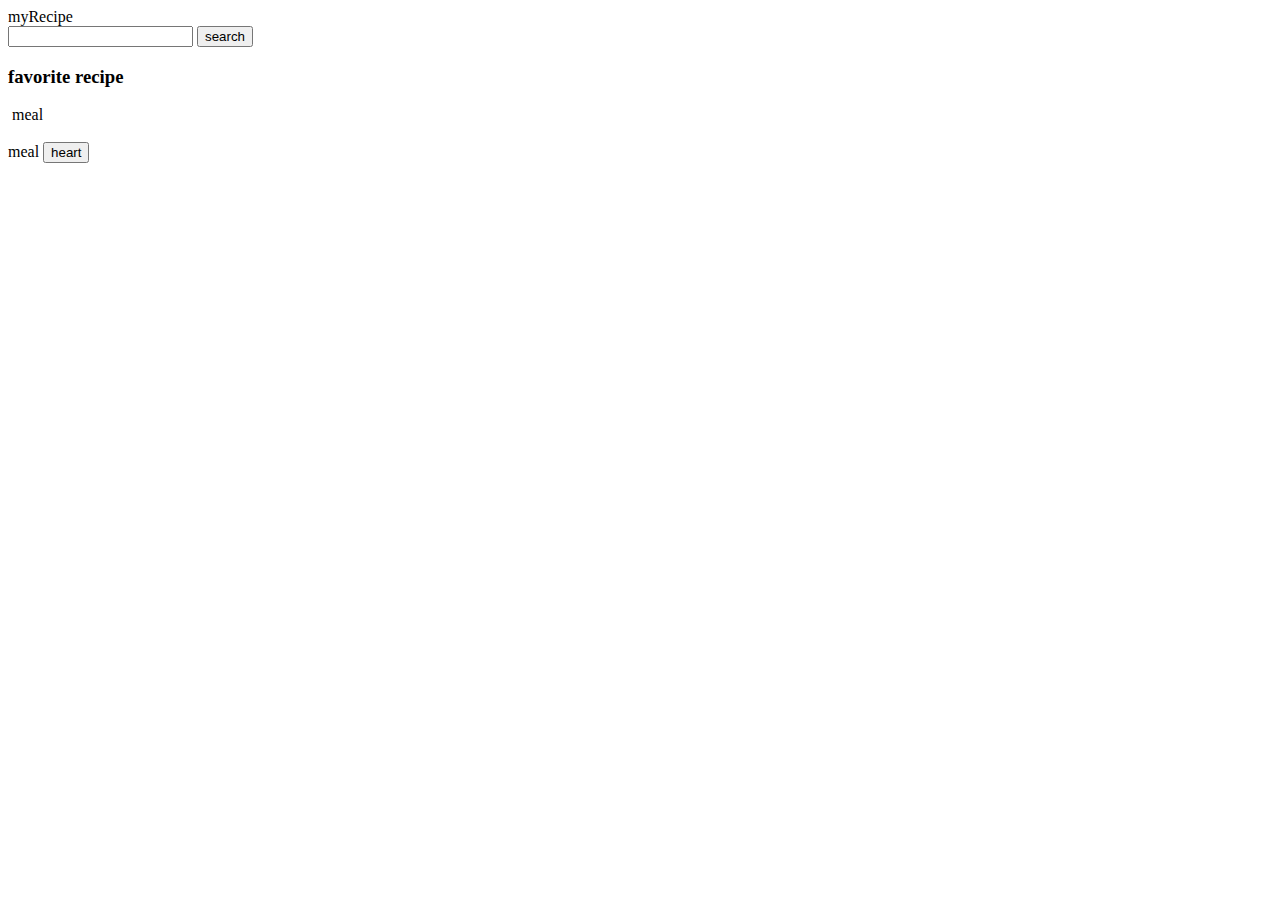
==== Recipe/index.html @ 98e93ad6 "markup recipe app" ====
<!DOCTYPE html>
<html lang="en">
<head>
    <meta charset="UTF-8">
    <meta name="viewport" content="width=device-width, initial-scale=1.0">
    <title>Recipe App</title>
    <link rel="stylesheet" href="style.css">
    <script src="script.js" defer></script>
</head>
<body>
    <div class="app-container">
        <div class="header">
            <div class="logo">myRecipe</div>
            <div class="searchbar">
                <input type="text">
                <button>search</button>
            </div>
        </div>
        <div class="fav-container">
            <h3>favorite recipe</h3>
            <div class="fav-meals">
                <img src="" alt="">
                <span>meal</span>
            </div>
        </div>
        <div class="randomMeal-container">
            <img src="" alt="">
            <div class="random-bar">
                <span>meal</span>
                <button>heart</button>
            </div>
        </div>
    </div>
</body>
</html>
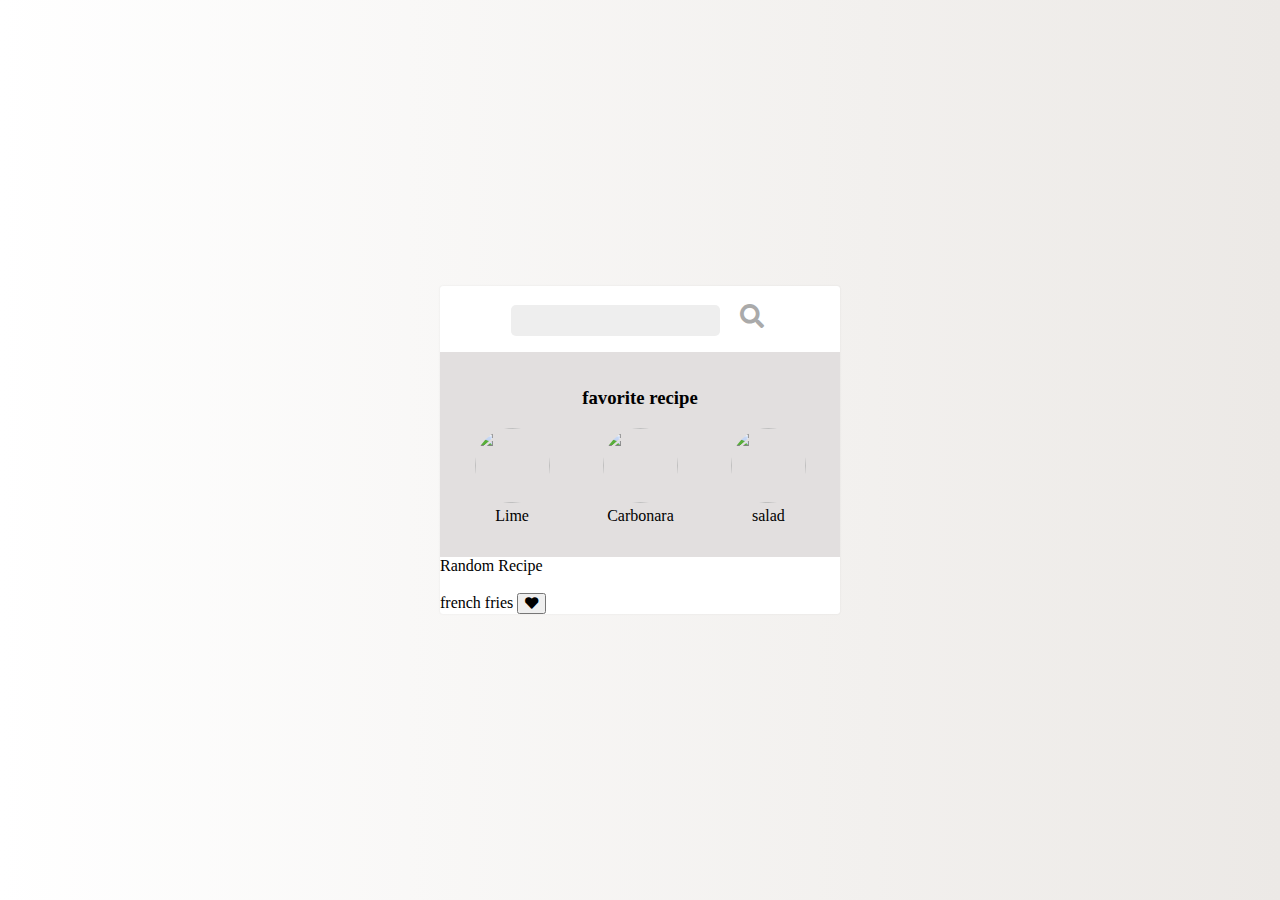
==== commit 577f697e: "add style" ====
--- a/Recipe/index.html
+++ b/Recipe/index.html
@@ -4,30 +4,50 @@
     <meta charset="UTF-8">
     <meta name="viewport" content="width=device-width, initial-scale=1.0">
     <title>Recipe App</title>
+    <link rel="stylesheet" href="https://cdnjs.cloudflare.com/ajax/libs/font-awesome/5.14.0/css/all.min.css" />
     <link rel="stylesheet" href="style.css">
     <script src="script.js" defer></script>
 </head>
 <body>
     <div class="app-container">
         <div class="header">
-            <div class="logo">myRecipe</div>
+            <!-- <div class="logo">myRecipe</div> -->
             <div class="searchbar">
                 <input type="text">
-                <button>search</button>
+                <button class="search"><i class="fas fa-search"></i></button>
             </div>
         </div>
         <div class="fav-container">
             <h3>favorite recipe</h3>
-            <div class="fav-meals">
-                <img src="" alt="">
-                <span>meal</span>
-            </div>
+            <ul class="fav-meals">
+                <li>
+                    <img src="https://www.themealdb.com/images/ingredients/Lime.png" alt="">
+                    <span>Lime</span>
+                </li>
+                <li>
+                    <img src="https://www.themealdb.com/images/media/meals/llcbn01574260722.jpg/preview" alt="">
+                    <span>Carbonara</span>
+                </li>
+                <li>
+                    <img src="https:\/\/www.themealdb.com\/images\/media\/meals\/u55lbp1585564013.jpg" alt="">
+                    <span>salad</span>
+                </li>
+            </ul>
         </div>
         <div class="randomMeal-container">
-            <img src="" alt="">
-            <div class="random-bar">
-                <span>meal</span>
-                <button>heart</button>
+            <span class="random">
+                Random Recipe
+            </span>
+            <div class="meal">
+                <div class="meal-header">
+                    <img src="https:\/\/www.themealdb.com\/images\/media\/meals\/sxysrt1468240488.jpg" alt="">
+                </div>
+                <div class="meal-body">
+                    <span>french fries</span>
+                    <button class="heart">
+                        <i class="fa fa-heart"></i>
+                    </button>
+                </div>
             </div>
         </div>
     </div>
--- a/Recipe/style.css
+++ b/Recipe/style.css
@@ -0,0 +1,75 @@
+* {
+    box-sizing: border-box;
+}
+
+body {
+    background: #ECE9E6;  /* fallback for old browsers */
+    background: -webkit-linear-gradient(to right, #FFFFFF, #ECE9E6);  /* Chrome 10-25, Safari 5.1-6 */
+    background: linear-gradient(to right, #FFFFFF, #ECE9E6); /* W3C, IE 10+/ Edge, Firefox 16+, Chrome 26+, Opera 12+, Safari 7+ */
+    margin: 0;
+    display: flex;
+    justify-content: center;
+    align-items: center;
+    min-height: 100vh;
+}
+
+img {
+    max-width: 100%;
+}
+
+.app-container {
+    width: 400px;
+    background-color: #fff;
+    box-shadow: 0 0 2px #3333331a;
+    border-radius: 3px;
+    overflow: hidden;
+    width: 400px;
+    
+}
+
+.header {
+    display: flex;
+    justify-content: center;
+    align-items: center;
+    padding: 1rem;
+}
+
+.searchbar input {
+    background-color: #eee;
+    border: none;
+    border-radius: 5px;
+    padding: 0.5rem 1rem;    
+}
+
+.searchbar button {
+    background-color: transparent;
+    border: none;
+    color: #aaa;
+    font-size: 1.5rem;
+    margin-left: 10px;
+}
+
+.fav-container {
+    background-color: rgb(226, 223, 223);
+    padding: 1rem;
+    text-align: center;
+}
+
+.fav-meals {
+    display: flex;
+    list-style-type: none;
+    padding: 0;
+}
+
+.fav-meals li {
+
+}
+
+.fav-meals li img {
+    border-radius: 50%;
+    object-fit: cover;
+    height: 75px;
+    width: 75px;
+}
+
+
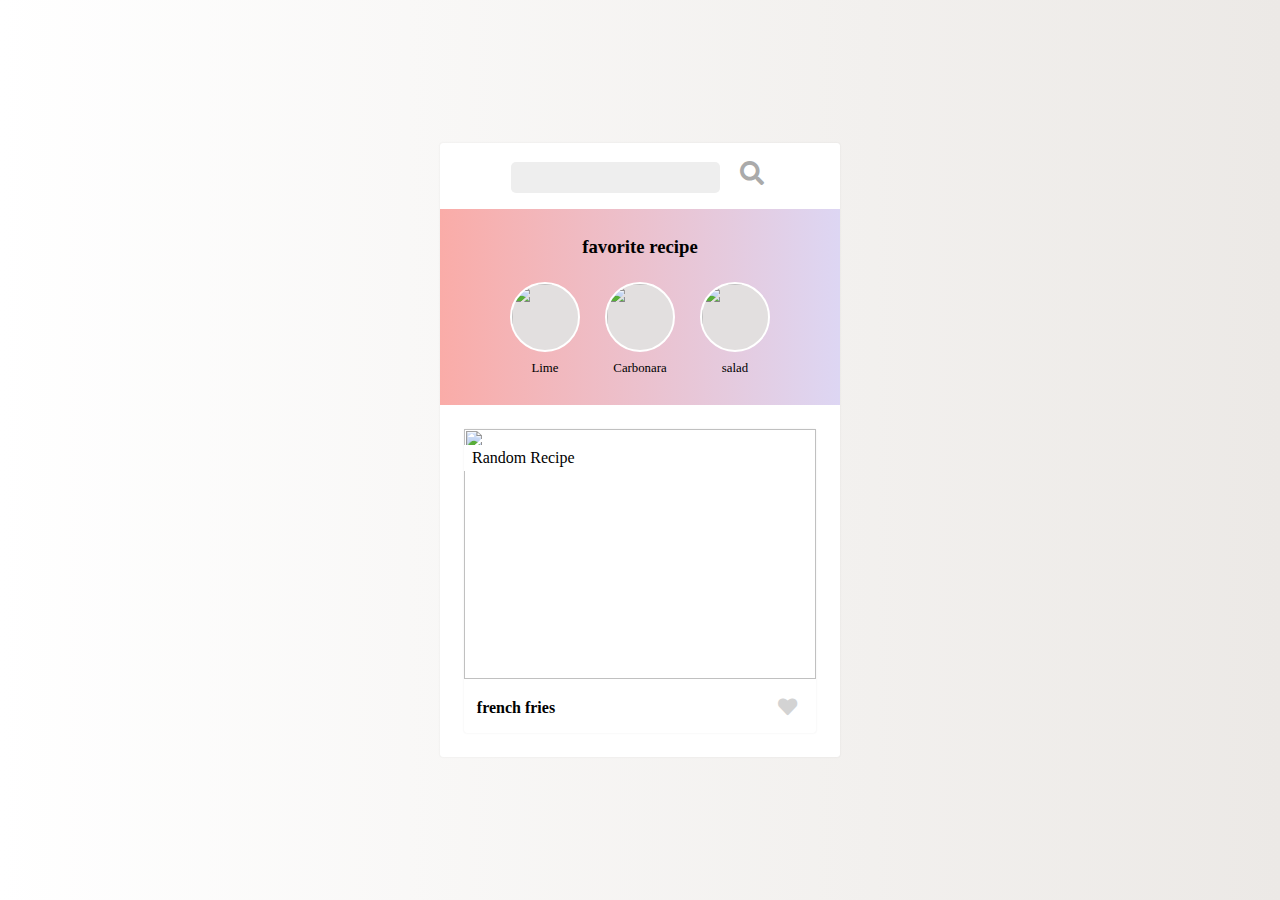
==== commit f130746e: "finish css" ====
--- a/Recipe/index.html
+++ b/Recipe/index.html
@@ -35,16 +35,16 @@
             </ul>
         </div>
         <div class="randomMeal-container">
-            <span class="random">
-                Random Recipe
-            </span>
             <div class="meal">
                 <div class="meal-header">
+                    <span class="random">
+                        Random Recipe
+                    </span>
                     <img src="https:\/\/www.themealdb.com\/images\/media\/meals\/sxysrt1468240488.jpg" alt="">
                 </div>
                 <div class="meal-body">
-                    <span>french fries</span>
-                    <button class="heart">
+                    <h4>french fries</h4>
+                    <button class="fav-btn">
                         <i class="fa fa-heart"></i>
                     </button>
                 </div>
--- a/Recipe/style.css
+++ b/Recipe/style.css
@@ -50,26 +50,84 @@
 }
 
 .fav-container {
-    background-color: rgb(226, 223, 223);
-    padding: 1rem;
+    /* background-color: rgb(228, 220, 216); */
+    background: #ddd6f3;  /* fallback for old browsers */
+    background: -webkit-linear-gradient(to right, #faaca8, #ddd6f3);  /* Chrome 10-25, Safari 5.1-6 */
+    background: linear-gradient(to right, #faaca8, #ddd6f3); /* W3C, IE 10+/ Edge, Firefox 16+, Chrome 26+, Opera 12+, Safari 7+ */
+    padding: 0.5rem 1rem;
     text-align: center;
 }
 
 .fav-meals {
     display: flex;
+    flex-wrap: wrap;
+    justify-content: center;
     list-style-type: none;
     padding: 0;
 }
 
 .fav-meals li {
-
+    margin: 5px;
+    width: 85px;
 }
 
 .fav-meals li img {
+    border: 2.5px solid #ffffff;
+    background-color: rgb(226, 223, 223);
     border-radius: 50%;
     object-fit: cover;
-    height: 75px;
-    width: 75px;
+    height: 70px;
+    width: 70px;
 }
 
+.fav-meals li span {
+    font-size: 0.8rem;
+}
 
+.meal {
+    margin: 1.5rem;
+    border-radius: 3px;
+    box-shadow: 0 0 2px #3333331a;
+}
+
+.meal-header {
+    position: relative;
+}
+
+.meal-header .random {
+    position: absolute;
+    top: 1rem;
+    background-color: #fff;
+    padding: 0.25rem 0.5rem;
+    border-top-right-radius: 3px;
+    border-bottom-right-radius: 3px;
+}
+
+.meal-header img {
+    object-fit: cover;
+    height: 250px;
+    width: 100%;
+}
+
+.meal-body {
+    display: flex;
+    justify-content: space-between;
+    align-items: center;
+    padding: 0.8rem;
+}
+
+.meal-body h4 {
+    margin: 0;
+}
+
+.meal-body .fav-btn {
+    border: none;
+    background-color: transparent;
+    color: lightgray;
+    font-size: 1.2rem;
+    cursor: pointer;
+}
+
+.meal-body .fav-btn.active {
+    color: tomato;
+}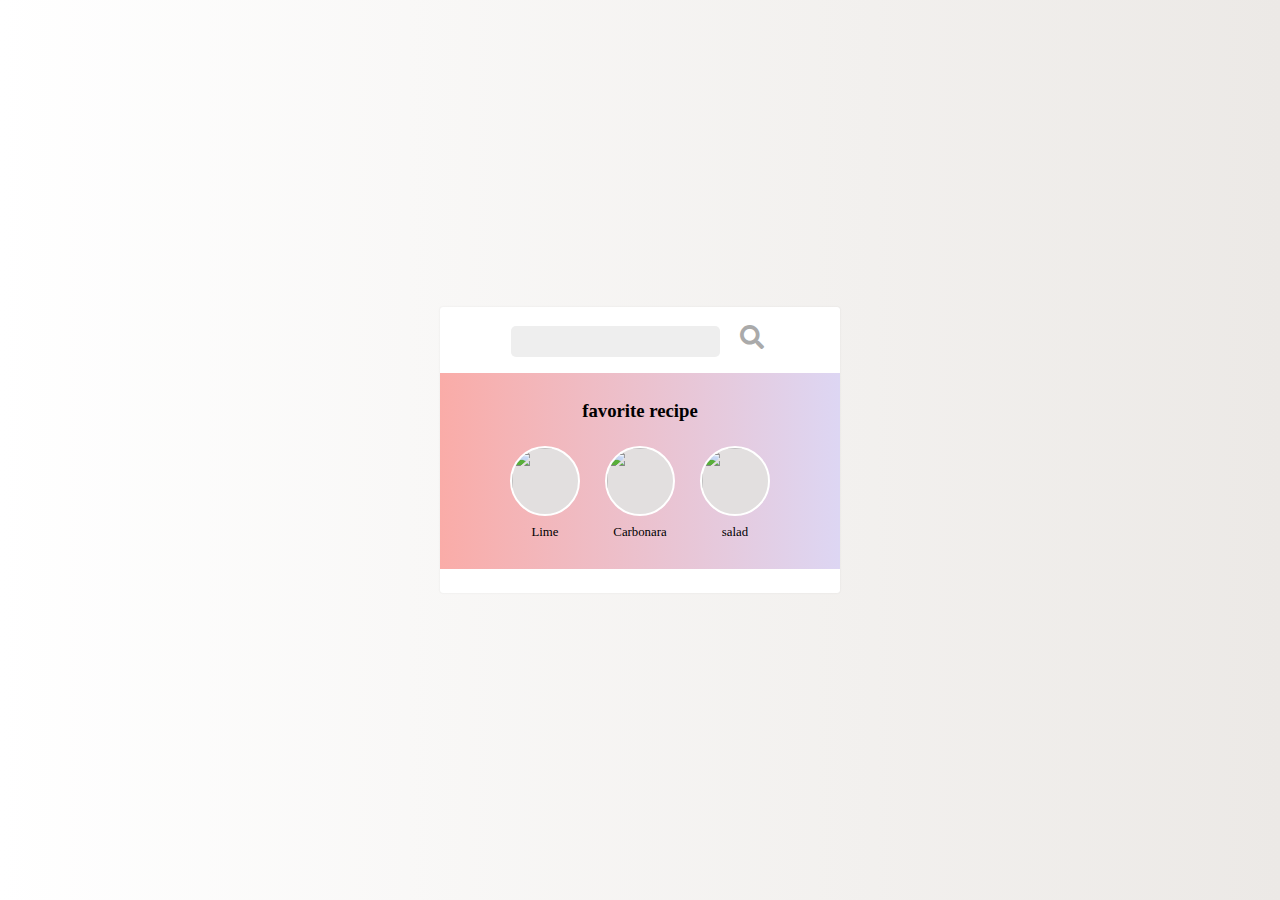
==== commit 88d49caa: "fetch randomMeal" ====
--- a/Recipe/index.html
+++ b/Recipe/index.html
@@ -35,7 +35,7 @@
             </ul>
         </div>
         <div class="randomMeal-container">
-            <div class="meal">
+            <!-- <div class="meal">
                 <div class="meal-header">
                     <span class="random">
                         Random Recipe
@@ -48,7 +48,7 @@
                         <i class="fa fa-heart"></i>
                     </button>
                 </div>
-            </div>
+            </div> -->
         </div>
     </div>
 </body>
--- a/Recipe/style.css
+++ b/Recipe/style.css
@@ -84,7 +84,7 @@
     font-size: 0.8rem;
 }
 
-.meal {
+.randomMeal-container {
     margin: 1.5rem;
     border-radius: 3px;
     box-shadow: 0 0 2px #3333331a;
